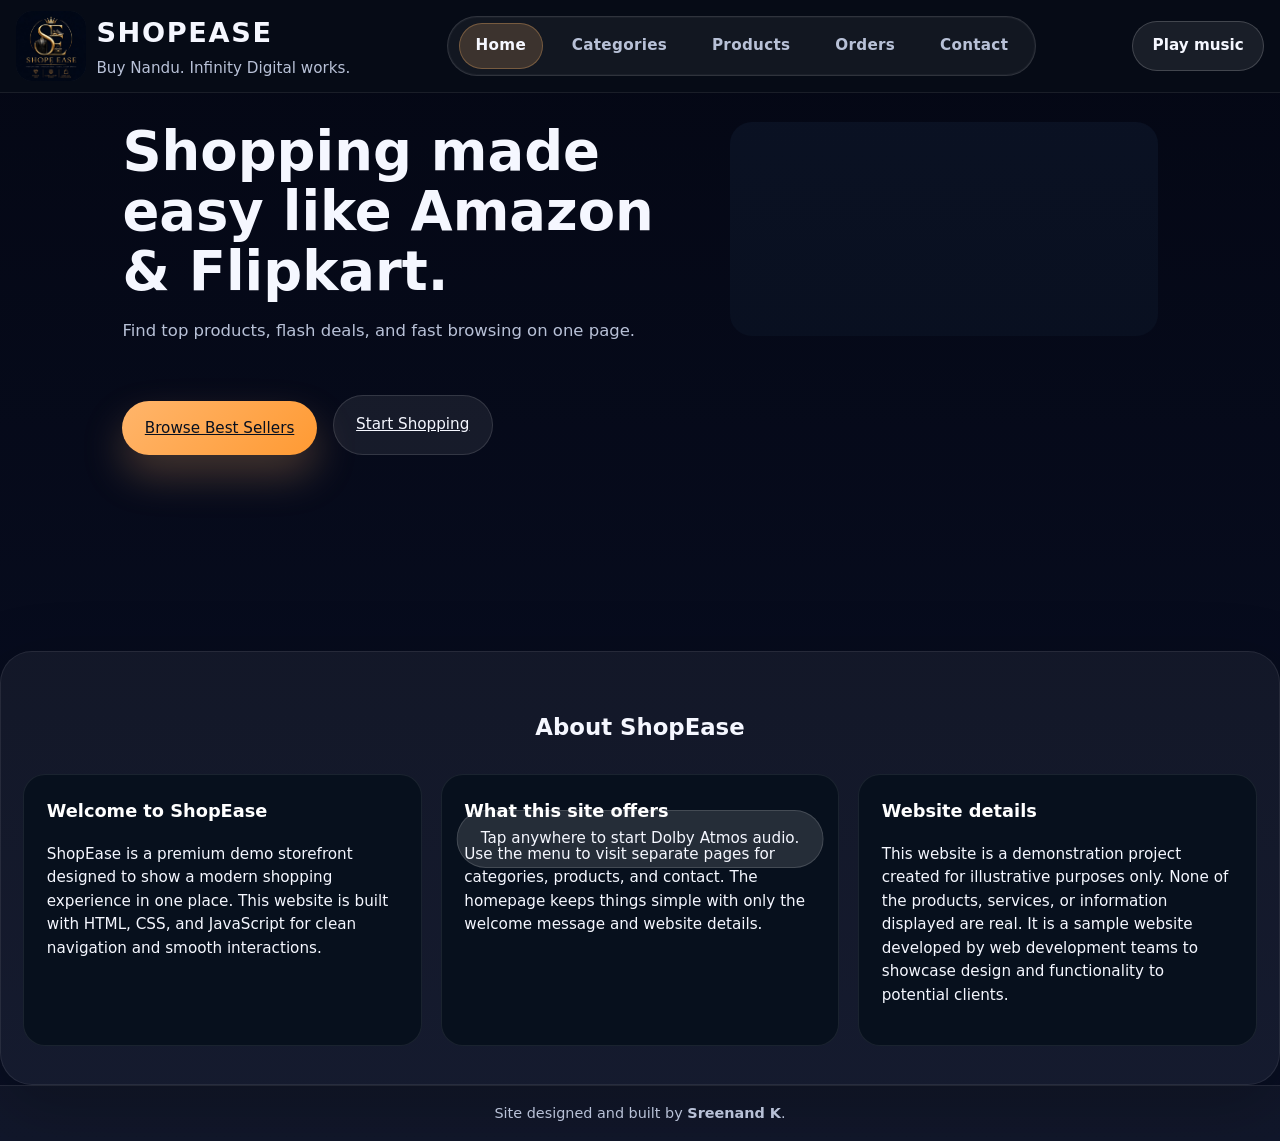
==== index.html @ afc005e1 "Add files via upload" ====
<!DOCTYPE html>
<html lang="en">
<head>
  <meta charset="UTF-8" />
  <meta name="viewport" content="width=device-width, initial-scale=1.0" />
  <title>ShopEase - Online Store</title>
  <link rel="icon" href="data:;base64,iVBORw0KGgo=" />
  <link rel="stylesheet" href="styles.css" />
</head>
<body>
  <header class="site-header">
    <div class="brand">
      <div class="brand-mark">
        <img src="logo2.jpeg" alt="ShopEase logo" class="logo-image" />
      </div>
      <div class="brand-text">
        <span class="logo">ShopEase</span>
        <p>Buy Nandu. Infinity Digital works.</p>
      </div>
    </div>
    <nav class="main-nav">
      <a href="index.html" class="current">Home</a>
      <a href="categories.html">Categories</a>
      <a href="products.html">Products</a>
      <a href="orders.html">Orders</a>
      <a href="contact.html">Contact</a>
    </nav>
    <div class="header-actions">
      <button id="audioToggleBtn" class="audio-toggle">Pause music</button>
      <div class="cart-button">
        <button id="cartBtn">Cart <span id="cartCount">0</span></button>
      </div>
    </div>
  </header>

  <main>
    <section id="home" class="hero-section">
      <div>
        <h1>Shopping made easy like Amazon & Flipkart.</h1>
        <p>Find top products, flash deals, and fast browsing on one page.</p>
        <div class="hero-actions">
          <a href="products.html" class="btn-primary">Browse Best Sellers</a>
          <a href="products.html" class="btn-secondary">Start Shopping</a>
        </div>
      </div>
      <div class="hero-image">
        <video autoplay muted loop playsinline preload="metadata" poster="https://images.pexels.com/photos/2983464/pexels-photo-2983464.jpeg?auto=compress&cs=tinysrgb&w=900">
          <source src="https://www.pexels.com/download/video/10130555/" type="video/mp4" />
          Your browser does not support the video tag.
        </video>
      </div>
    </section>

    <section class="section-light cards-row">
      <h2>About ShopEase</h2>
      <div class="card-grid">
        <article class="card">
          <h3>Welcome to ShopEase</h3>
          <p>ShopEase is a premium demo storefront designed to show a modern shopping experience in one place. This website is built with HTML, CSS, and JavaScript for clean navigation and smooth interactions.</p>
        </article>
        <article class="card">
          <h3>What this site offers</h3>
          <p>Use the menu to visit separate pages for categories, products, and contact. The homepage keeps things simple with only the welcome message and website details.</p>
        </article>
        <article class="card">
          <h3>Website details</h3>
          <p>This website is a demonstration project created for illustrative purposes only. None of the products, services, or information displayed are real. It is a sample website developed by web development teams to showcase design and functionality to potential clients.</p>
        </article>
      </div>
    </section>
  </main>

  <audio id="backgroundAudio" src="https://www.soundhelix.com/examples/mp3/SoundHelix-Song-2.mp3" preload="auto" autoplay loop playsinline aria-label="Dolby Atmos Demo Track"></audio>
  <div id="snackbar" class="snackbar"></div>
  <footer class="site-footer">
    <p>Site designed and built by <strong>Sreenand K</strong>.</p>
  </footer>

  <script src="script.js"></script>
</body>
</html>
---- styles.css ----
:root {
  --bg: #040c1b;
  --surface: rgba(255, 255, 255, 0.06);
  --surface-strong: rgba(255, 255, 255, 0.09);
  --text: #f5f7ff;
  --muted: #b8c1d7;
  --accent: #ffb56b;
  --accent-dark: #b36a26;
  --border: rgba(255, 255, 255, 0.12);
  --shadow: 0 24px 70px rgba(0, 0, 0, 0.28);
}

* {
  box-sizing: border-box;
}

html {
  scroll-behavior: smooth;
}

body {
  margin: 0;
  min-height: 100vh;
  overflow-x: hidden;
  font-family: Inter, system-ui, sans-serif;
  font-size: 0.95rem;
  background: linear-gradient(180deg, #040714 0%, #090f24 100%);
  color: var(--text);
  line-height: 1.55;
}

.muted {
  color: var(--muted);
}

img {
  max-width: 100%;
  display: block;
}

button,
input,
textarea {
  font: inherit;
}

.site-header {
  position: sticky;
  top: 0;
  z-index: 20;
  display: flex;
  align-items: center;
  justify-content: space-between;
  gap: 0.8rem;
  padding: 0.7rem 1rem;
  background: #060b16;
  border-bottom: 1px solid rgba(255, 255, 255, 0.08);
  transition: padding 0.25s ease, background 0.25s ease;
}

.site-header.header-compact {
  padding: 0.65rem 1rem;
  background: rgba(6, 11, 22, 0.98);
}

.site-header.header-compact .main-nav,
.site-header.header-compact .header-actions {
  opacity: 0;
  transform: translateY(-6px);
  height: 0;
  overflow: hidden;
  pointer-events: none;
}

.site-header.header-compact .brand p {
  display: none;
}

.brand {
  display: flex;
  align-items: center;
  gap: 0.65rem;
}

.brand-mark {
  display: flex;
  align-items: center;
  justify-content: center;
  width: 70px;
  height: 70px;
  border-radius: 16px;
  background: rgba(255, 255, 255, 0.08);
  color: #ffffff;
}

.logo-image {
  width: 100%;
  height: 100%;
  object-fit: cover;
  border-radius: 16px;
}

.brand-text {
  display: flex;
  flex-direction: column;
  gap: 0.15rem;
}

.logo {
  font-size: 1.7rem;
  font-weight: 900;
  letter-spacing: 0.06em;
  color: var(--text);
  text-transform: uppercase;
}

.brand p {
  margin: 0;
  color: var(--muted);
  font-size: 0.95rem;
}

.main-nav {
  display: flex;
  gap: 0.8rem;
  flex-wrap: wrap;
  align-items: center;
  justify-content: center;
  padding: 0.35rem 0.65rem;
  background: rgba(255, 255, 255, 0.05);
  border: 1px solid rgba(255, 255, 255, 0.12);
  border-radius: 999px;
  box-shadow: inset 0 0 0 1px rgba(255, 255, 255, 0.03);
}

.header-actions {
  display: flex;
  align-items: center;
  gap: 0.9rem;
}

.main-nav a {
  color: var(--muted);
  text-decoration: none;
  font-weight: 700;
  letter-spacing: 0.04em;
  padding: 0.65rem 1rem;
  border-radius: 999px;
  transition: color 0.2s ease, background 0.2s ease, transform 0.2s ease;
}

.main-nav a:hover,
.main-nav a:focus-visible {
  color: var(--text);
  background: rgba(255, 255, 255, 0.08);
  transform: translateY(-1px);
}

.main-nav a.current {
  color: var(--text);
  background: rgba(255, 181, 107, 0.18);
  border: 1px solid rgba(255, 181, 107, 0.3);
}

@media (max-width: 840px) {
  .site-header {
    flex-wrap: wrap;
    justify-content: center;
    padding: 0.9rem 1rem;
  }

  .brand {
    width: 100%;
    justify-content: center;
    text-align: center;
  }

  .main-nav {
    width: 100%;
    justify-content: center;
  }

  .header-actions {
    width: 100%;
    justify-content: center;
  }
}

.audio-toggle {
  border: 1px solid rgba(255, 255, 255, 0.18);
  background: rgba(255, 255, 255, 0.08);
  color: var(--text);
  border-radius: 999px;
  padding: 0.75rem 1.2rem;
  font-weight: 600;
  cursor: pointer;
  transition: background 0.2s ease, transform 0.2s ease, color 0.2s ease;
}

.audio-toggle:hover,
.audio-toggle:focus-visible {
  background: rgba(255, 181, 107, 0.16);
  transform: translateY(-1px);
}

.main-nav a {
  color: var(--muted);
  text-decoration: none;
  font-weight: 600;
  letter-spacing: 0.02em;
  transition: color 0.2s ease, transform 0.2s ease;
}

.main-nav a:hover,
.main-nav a:focus-visible {
  color: var(--text);
  transform: translateY(-1px);
}

.cart-button {
  display: none;
}

.cart-button button {
  border: 1px solid rgba(255, 181, 107, 0.4);
  background: rgba(255, 181, 107, 0.12);
  color: var(--text);
  border-radius: 999px;
  padding: 0.85rem 1.4rem;
  cursor: pointer;
  transition: transform 0.2s ease, background 0.2s ease, box-shadow 0.2s ease;
}

.cart-button button:hover {
  transform: translateY(-1px);
  background: rgba(255, 181, 107, 0.22);
  box-shadow: 0 18px 35px rgba(255, 181, 107, 0.18);
}

.hero-section,
.section-light,
.section-dark,
.contact-section {
  padding: 2.4rem 1.4rem;
}

.hero-section {
  display: grid;
  grid-template-columns: 1.15fr 0.85fr;
  align-items: start;
  gap: 1.8rem;
  min-height: 62vh;
  padding-top: 1.8rem;
  max-width: 1080px;
  margin: 0 auto;
}

.hero-section > div:first-child {
  max-width: 38rem;
}

.hero-actions a {
  min-width: 0;
  padding: 0.95rem 1.4rem;
}

.hero-section h1 {
  font-size: clamp(2.2rem, 5vw, 3.4rem);
  margin: 0 0 0.9rem;
  line-height: 1.1;
}

.hero-section p {
  max-width: 42rem;
  color: var(--muted);
  font-size: 1.03rem;
}

.hero-actions {
  display: flex;
  flex-wrap: wrap;
  gap: 1rem;
  margin-top: 1.8rem;
}

.hero-image {
  position: relative;
  border-radius: 22px;
  overflow: hidden;
  background: #0b1224;
  max-height: 430px;
}

.hero-image::after {
  content: "";
  position: absolute;
  inset: 0;
  background: linear-gradient(180deg, rgba(4, 11, 24, 0.12), rgba(4, 11, 24, 0.28));
}

.hero-image img,
.hero-image video {
  width: 100%;
  height: 100%;
  display: block;
  object-fit: cover;
  transform: scale(1.02);
  transition: transform 0.5s ease;
}

.hero-image:hover img,
.hero-image:hover video {
  transform: scale(1.05);
}

.btn-primary,
.btn-secondary {
  display: inline-flex;
  align-items: center;
  justify-content: center;
  border: none;
  border-radius: 999px;
  cursor: pointer;
  transition: transform 0.2s ease, background 0.2s ease, box-shadow 0.2s ease;
}

.btn-primary {
  background: linear-gradient(135deg, #ffb56b, #ff9a33);
  color: #08101f;
  padding: 1rem 1.85rem;
  margin-top: 1.8rem;
  box-shadow: 0 20px 40px rgba(255, 181, 107, 0.25);
}

.btn-primary:hover {
  transform: translateY(-3px);
}

.btn-secondary {
  background: rgba(255, 255, 255, 0.07);
  color: var(--text);
  padding: 0.95rem 1.5rem;
  margin-top: 1.4rem;
  border: 1px solid rgba(255, 255, 255, 0.12);
}

.section-light {
  background: rgba(255, 255, 255, 0.05);
  border: 1px solid rgba(255, 255, 255, 0.08);
  border-radius: 32px;
  box-shadow: var(--shadow);
}

.section-dark {
  background: linear-gradient(180deg, rgba(255, 255, 255, 0.04) 0%, rgba(255, 255, 255, 0.02) 100%);
  border: 1px solid rgba(255, 255, 255, 0.08);
  border-radius: 32px;
}

.cards-row h2,
.section-header h2,
.contact-section h2 {
  text-align: center;
  margin-bottom: 1.8rem;
}

.card-grid,
.product-grid {
  display: grid;
  gap: 1.2rem;
}

.card-grid {
  grid-template-columns: repeat(auto-fit, minmax(200px, 1fr));
}

.card {
  position: relative;
  display: block;
  padding: 1.4rem;
  border-radius: 22px;
  background: #07101d;
  border: 1px solid rgba(255, 255, 255, 0.08);
  text-decoration: none;
  color: inherit;
  transition: transform 0.22s ease, box-shadow 0.22s ease, border-color 0.2s ease;
}

.order-selected-card img {
  width: 100%;
  height: 180px;
  object-fit: cover;
  border-radius: 22px;
  margin: 0.75rem 0 0.5rem;
}

.card::before {
  content: "";
  position: absolute;
  inset: 0;
  border-radius: inherit;
  background: linear-gradient(145deg, rgba(255, 181, 107, 0.18), transparent 45%);
  opacity: 0;
  transition: opacity 0.25s ease;
}

.card:hover {
  transform: translateY(-8px);
  border-color: rgba(255, 181, 107, 0.22);
  box-shadow: 0 30px 70px rgba(0, 0, 0, 0.22);
}

.card:hover::before {
  opacity: 1;
}

.card h3 {
  margin-top: 0;
  color: #ffffff;
}

.product-grid {
  grid-template-columns: repeat(auto-fit, minmax(140px, 1fr));
  gap: 0.65rem;
}

.product-card {
  position: relative;
  display: block;
  overflow: hidden;
  border-radius: 12px;
  background: rgba(255, 255, 255, 0.04);
  border: 1px solid rgba(255, 255, 255, 0.08);
  box-shadow: 0 10px 30px rgba(0, 0, 0, 0.12);
  text-decoration: none;
  color: inherit;
  transition: transform 0.2s ease, box-shadow 0.2s ease;
}

.product-card:hover {
  transform: translateY(-6px);
  box-shadow: 0 24px 55px rgba(0, 0, 0, 0.22);
}

.product-card img {
  height: 100px;
  object-fit: cover;
  width: 100%;
  transition: transform 0.35s ease;
}

.product-card:hover img {
  transform: scale(1.02);
}

.product-info {
  padding: 0.65rem 0.65rem 0.5rem;
}

.product-info h3 {
  margin: 0 0 0.25rem;
  font-size: 0.85rem;
  line-height: 1.2;
}

.product-cta {
  display: inline-flex;
  align-items: center;
  justify-content: center;
  margin: 0 0.65rem 0.65rem;
  padding: 0.55rem 0.85rem;
  border-radius: 999px;
  background: linear-gradient(135deg, rgba(255, 181, 107, 0.24), rgba(255, 226, 158, 0.12));
  color: #08101f;
  font-weight: 700;
  font-size: 0.75rem;
  letter-spacing: 0.02em;
  text-transform: uppercase;
  border: 1px solid rgba(255, 181, 107, 0.3);
  box-shadow: 0 10px 25px rgba(255, 181, 107, 0.14);
  transition: transform 0.2s ease, background 0.2s ease, box-shadow 0.2s ease, border-color 0.2s ease;
}

.product-card:hover .product-cta {
  transform: translateY(-3px);
  background: linear-gradient(135deg, rgba(255, 181, 107, 0.38), rgba(255, 226, 158, 0.2));
  border-color: rgba(255, 181, 107, 0.45);
  box-shadow: 0 20px 45px rgba(255, 181, 107, 0.22);
}

.product-info p {
  margin: 0 0 0.6rem;
  color: var(--muted);
  font-size: 0.8rem;
  line-height: 1.3;
}

.price {
  font-weight: 800;
  color: var(--accent);
}

.add-to-cart {
  width: calc(100% - 2.8rem);
  margin: 0 1.4rem 1.4rem;
  background: rgba(255, 181, 107, 0.18);
  color: var(--text);
  border: 1px solid rgba(255, 181, 107, 0.22);
  padding: 0.95rem 0;
  transition: transform 0.2s ease, background 0.2s ease, box-shadow 0.2s ease;
}

.add-to-cart:hover {
  transform: translateY(-2px);
  background: rgba(255, 181, 107, 0.28);
  box-shadow: 0 14px 30px rgba(255, 181, 107, 0.12);
}

.section-header {
  max-width: 44rem;
  margin: 0 auto 2.3rem;
  text-align: center;
}

.section-header p,
.contact-section p {
  color: var(--muted);
}

.contact-form {
  display: grid;
  gap: 1rem;
  max-width: 44rem;
  margin: 0 auto;
}

.contact-form input,
.contact-form textarea {
  width: 100%;
  padding: 1rem;
  border: 1px solid rgba(255, 255, 255, 0.1);
  border-radius: 20px;
  background: rgba(255, 255, 255, 0.05);
  color: var(--text);
}

.contact-form input::placeholder,
.contact-form textarea::placeholder {
  color: rgba(255, 255, 255, 0.45);
}

.contact-form button {
  width: fit-content;
  padding: 0.95rem 1.8rem;
  background: rgba(255, 181, 107, 0.16);
  border: 1px solid rgba(255, 181, 107, 0.24);
  color: var(--text);
}

.order-form-wrapper {
  max-width: 44rem;
  margin: 0 auto;
}

.order-form {
  display: grid;
  gap: 1rem;
  background: rgba(255, 255, 255, 0.05);
  padding: 1.6rem;
  border-radius: 28px;
  border: 1px solid rgba(255, 255, 255, 0.1);
}

.order-form label {
  font-size: 0.95rem;
  color: var(--muted);
}

.order-form input,
.order-form textarea,
.order-form select {
  width: 100%;
  padding: 1rem;
  border-radius: 18px;
  border: 1px solid rgba(255, 255, 255, 0.12);
  background: rgba(255, 255, 255, 0.05);
  color: var(--text);
}

.order-form select {
  appearance: none;
  background: #ffffff;
  color: #000000;
}

.order-form select option {
  background: #ffffff;
  color: #000000;
}

.order-form button {
  width: fit-content;
  padding: 0.95rem 1.8rem;
  background: rgba(255, 181, 107, 0.18);
  border: 1px solid rgba(255, 181, 107, 0.24);
  color: var(--text);
}

.snackbar {
  position: fixed;
  left: 50%;
  bottom: 2rem;
  transform: translateX(-50%) scale(0.96);
  background: rgba(255, 255, 255, 0.12);
  color: var(--text);
  padding: 1rem 1.45rem;
  border-radius: 999px;
  border: 1px solid rgba(255, 255, 255, 0.14);
  opacity: 0;
  pointer-events: none;
  transition: opacity 0.2s ease, transform 0.2s ease;
}

.snackbar.show {
  opacity: 1;
  transform: translateX(-50%) scale(1);
}

.site-footer {
  padding: 1rem 1.4rem;
  text-align: center;
  color: var(--muted);
  font-size: 0.9rem;
  background: rgba(255, 255, 255, 0.03);
  border-top: 1px solid rgba(255, 255, 255, 0.08);
}

.site-footer p {
  margin: 0;
}

@media (max-width: 900px) {
  .hero-section {
    grid-template-columns: 1fr;
    min-height: auto;
    padding: 2rem 1rem;
  }

  .hero-image {
    min-height: 300px;
    max-height: 320px;
    border-radius: 20px;
    box-shadow: none;
  }

  .hero-image::after {
    background: linear-gradient(180deg, rgba(4, 11, 24, 0.06), rgba(4, 11, 24, 0.22));
  }

  .hero-actions {
    gap: 0.85rem;
  }

  .hero-actions a {
    width: 100%;
  }

  .hero-section h1 {
    font-size: 2.05rem;
  }

  .hero-section p {
    font-size: 0.98rem;
  }

  .card-grid {
    grid-template-columns: 1fr;
  }

  .product-card img,
  .order-selected-card img {
    height: 160px;
  }

  .order-form-wrapper {
    max-width: 100%;
    padding: 0 0.5rem;
  }
}

@media (max-width: 640px) {
  .site-header {
    flex-direction: column;
    align-items: stretch;
    padding: 0.85rem 1rem;
    gap: 0.75rem;
  }

  .brand {
    width: 100%;
    justify-content: space-between;
  }

  .main-nav {
    width: 100%;
    justify-content: flex-start;
    gap: 0.6rem;
    flex-wrap: wrap;
    margin-top: 0.6rem;
    padding-bottom: 0.6rem;
    border-bottom: 1px solid rgba(255, 255, 255, 0.06);
  }

  .main-nav a {
    padding: 0.45rem 0.8rem;
    font-size: 0.86rem;
    background: rgba(255, 255, 255, 0.04);
    border-radius: 999px;
  }

  .header-actions {
    width: 100%;
    justify-content: space-between;
    margin-top: 0.75rem;
    gap: 0.75rem;
  }

  .hero-section {
    padding: 1.2rem 0.9rem;
    gap: 1rem;
  }

  .hero-section h1 {
    font-size: clamp(1.75rem, 8vw, 2.3rem);
  }

  .hero-section p {
    font-size: 0.95rem;
    max-width: 100%;
  }

  .hero-image {
    min-height: 200px;
    max-height: 240px;
  }

  .hero-actions {
    flex-direction: column;
    gap: 0.75rem;
    width: 100%;
  }

  .btn-primary,
  .btn-secondary {
    width: 100%;
    justify-content: center;
    padding: 0.85rem 1rem;
  }

  .card {
    padding: 1.1rem;
    border-radius: 18px;
  }

  .card h3,
  .product-info h3,
  .section-light h2,
  .section-dark h2,
  .contact-section h2 {
    font-size: 1rem;
  }

  .section-light,
  .section-dark {
    padding: 1.5rem 0.95rem;
    border-radius: 20px;
  }

  .product-card img,
  .order-selected-card img {
    height: 110px;
  }

  .product-info {
    padding: 0.6rem 0.6rem 0.5rem;
  }

  .product-cta {
    margin: 0 0.6rem 0.6rem;
    padding: 0.5rem 0.75rem;
    font-size: 0.7rem;
  }

  .order-form {
    padding: 1.15rem;
    gap: 0.85rem;
  }

  .order-form label {
    font-size: 0.9rem;
  }

  .order-form input,
  .order-form textarea,
  .order-form select {
    padding: 0.85rem;
  }

  .order-form button {
    padding: 0.85rem 1.3rem;
  }
}
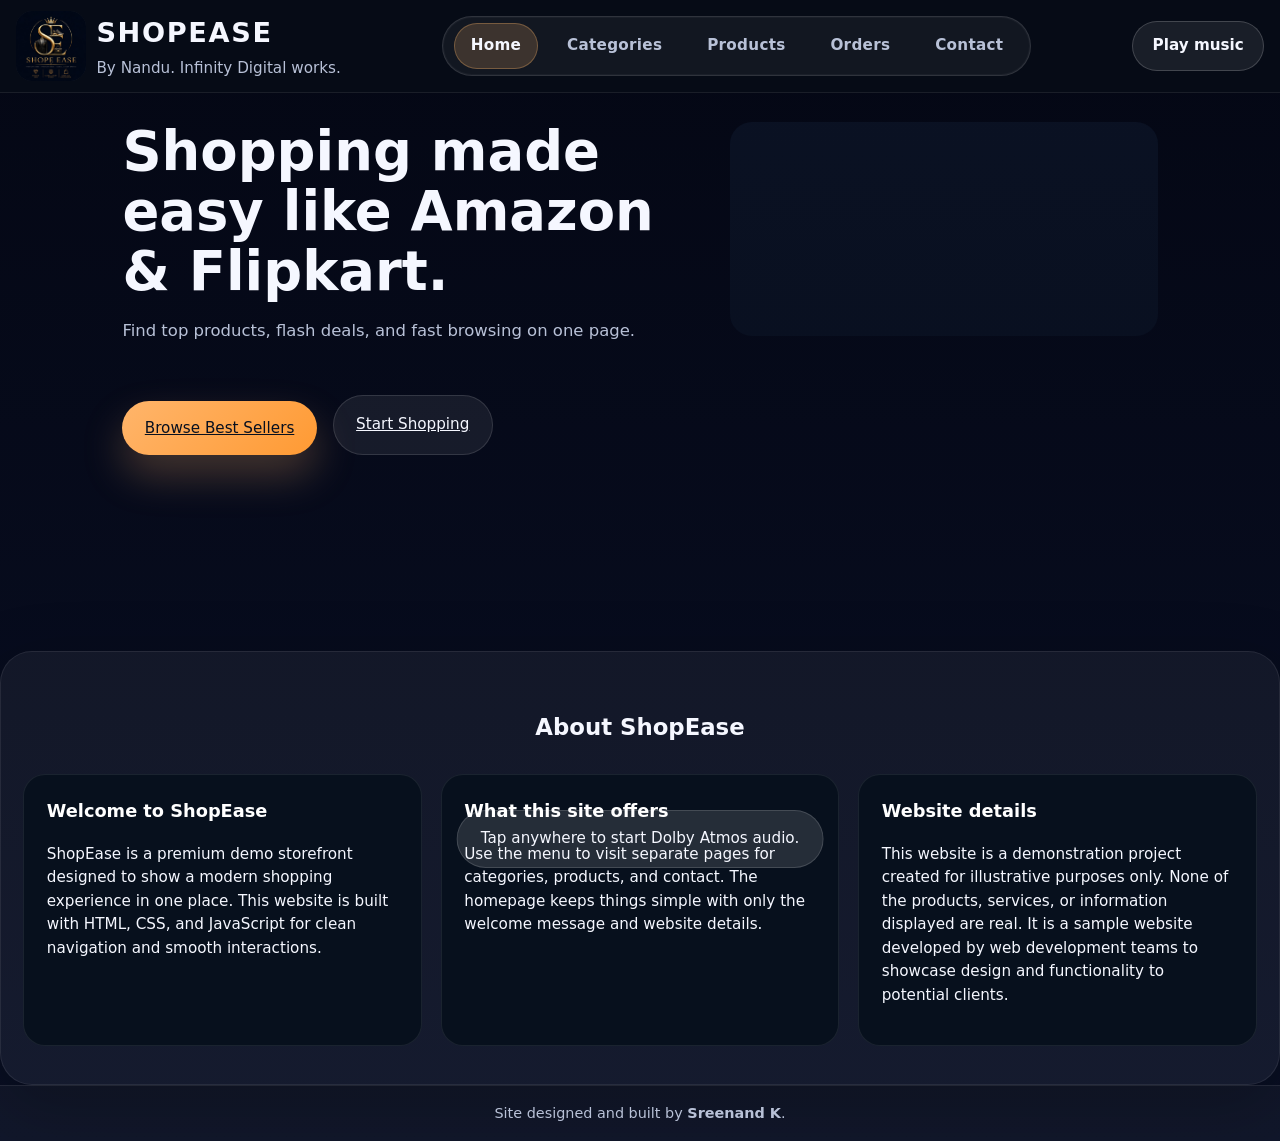
==== commit 19251067: "Fix HTML encoding issues in index.html" ====
--- a/index.html
+++ b/index.html
@@ -15,7 +15,7 @@
       </div>
       <div class="brand-text">
         <span class="logo">ShopEase</span>
-        <p>Buy Nandu. Infinity Digital works.</p>
+        <p>By Nandu. Infinity Digital works.</p>
       </div>
     </div>
     <nav class="main-nav">
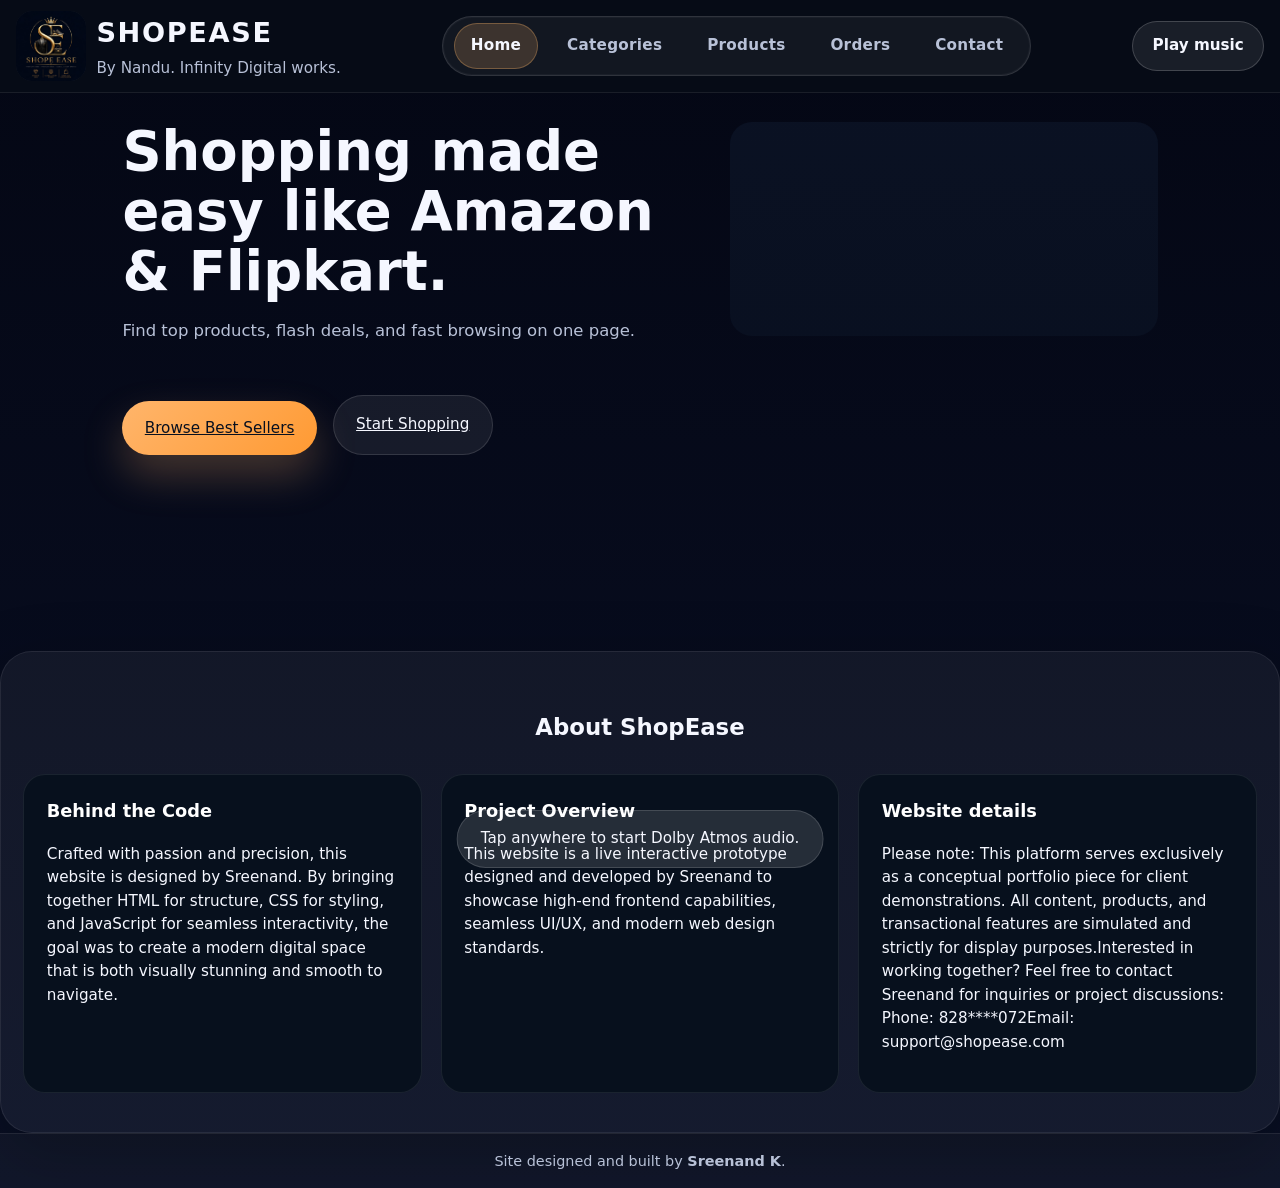
==== commit d7573155: "Revise About section with project details Updated content in the About section to provide details ab" ====
--- a/index.html
+++ b/index.html
@@ -55,16 +55,20 @@
       <h2>About ShopEase</h2>
       <div class="card-grid">
         <article class="card">
-          <h3>Welcome to ShopEase</h3>
-          <p>ShopEase is a premium demo storefront designed to show a modern shopping experience in one place. This website is built with HTML, CSS, and JavaScript for clean navigation and smooth interactions.</p>
+          <h3> Behind the Code  </h3>
+          <p>Crafted with passion and precision, this website is designed by Sreenand. By bringing together HTML for structure, CSS for styling, and JavaScript for seamless interactivity, the goal was to create a modern digital space that is both visually stunning and smooth to navigate. </p>
         </article>
         <article class="card">
-          <h3>What this site offers</h3>
-          <p>Use the menu to visit separate pages for categories, products, and contact. The homepage keeps things simple with only the welcome message and website details.</p>
+          <h3> Project Overview</h3>
+          <p>​This website is a live interactive prototype designed and developed by Sreenand to showcase high-end frontend capabilities, seamless UI/UX, and modern web design standards.</p>
         </article>
         <article class="card">
           <h3>Website details</h3>
-          <p>This website is a demonstration project created for illustrative purposes only. None of the products, services, or information displayed are real. It is a sample website developed by web development teams to showcase design and functionality to potential clients.</p>
+          <p>Please note: This platform serves exclusively as a conceptual portfolio piece for client demonstrations. All content, products, and transactional features are simulated and strictly for display purposes.
+​Interested in working together?
+Feel free to contact Sreenand for inquiries or project discussions:
+​Phone: 828****072
+​Email:  support@shopease.com</p>
         </article>
       </div>
     </section>
